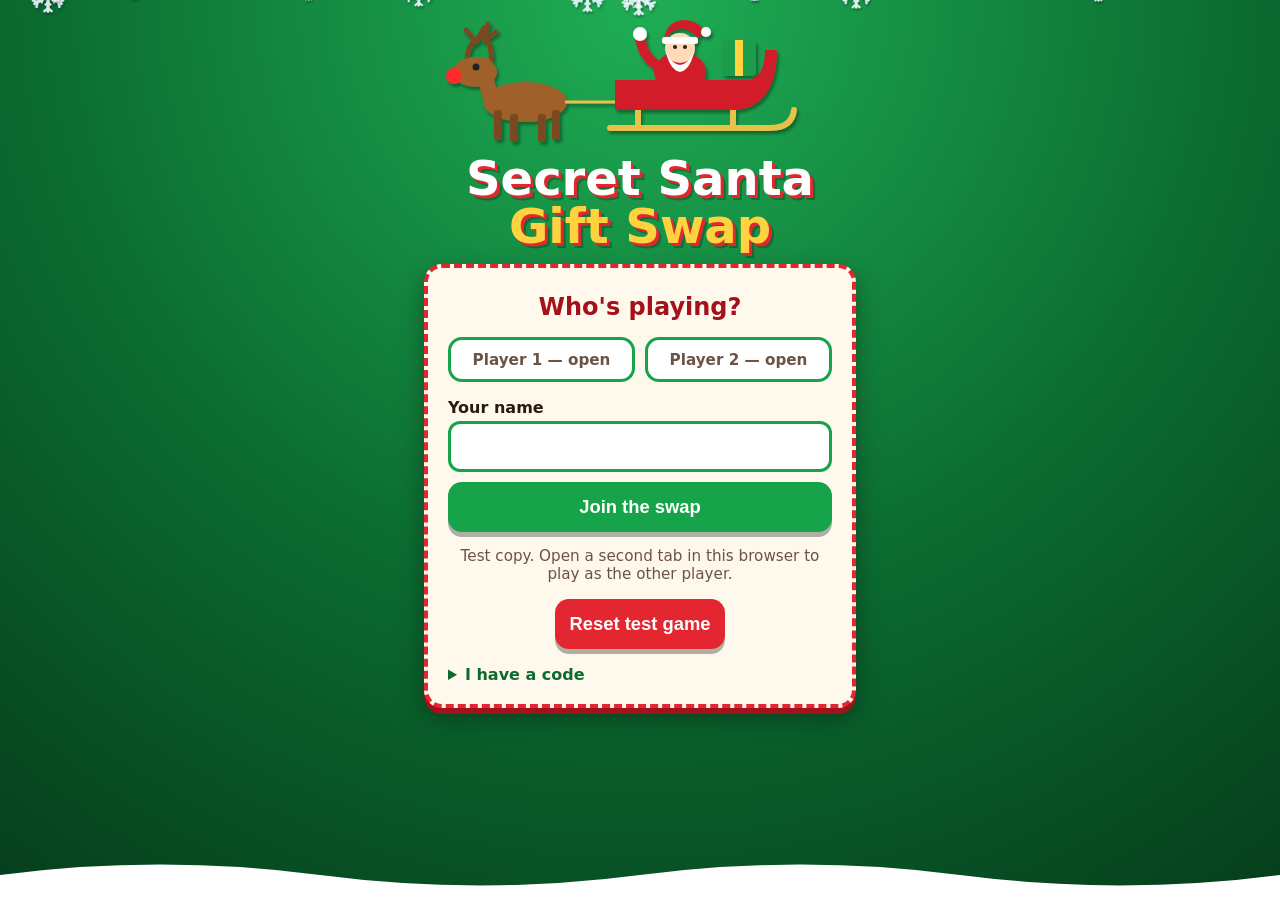
==== gift/index.html @ 47a757fa "Add a browser copy of the gift swap for testing." ====
<!doctype html>
<html lang="en"><head>
<meta charset="utf-8"><meta name="viewport" content="width=device-width,initial-scale=1">
<title>Secret Santa Gift Swap</title>
<link rel="icon" href="favicon.svg">
<link rel="stylesheet" href="style.css">
</head><body>
<div id="snow" aria-hidden="true"></div>
<svg width="0" height="0" style="position:absolute">
  <defs>
    <filter id="paper"><feDropShadow dx="2" dy="3" stdDeviation="1.5" flood-opacity=".35"/></filter>
    <symbol id="flake" viewBox="-50 -50 100 100">
      <g fill="#fff" stroke="#cfe8ff" stroke-width="1.5">
        <g transform="rotate(0)"><rect x="-4" y="-46" width="8" height="46" rx="3"/><path d="M0-30 L-14-42 L-10-46 L0-36 L10-46 L14-42Z"/><path d="M0-14 L-10-24 L-6-27 L0-20 L6-27 L10-24Z"/></g><g transform="rotate(60)"><rect x="-4" y="-46" width="8" height="46" rx="3"/><path d="M0-30 L-14-42 L-10-46 L0-36 L10-46 L14-42Z"/><path d="M0-14 L-10-24 L-6-27 L0-20 L6-27 L10-24Z"/></g><g transform="rotate(120)"><rect x="-4" y="-46" width="8" height="46" rx="3"/><path d="M0-30 L-14-42 L-10-46 L0-36 L10-46 L14-42Z"/><path d="M0-14 L-10-24 L-6-27 L0-20 L6-27 L10-24Z"/></g><g transform="rotate(180)"><rect x="-4" y="-46" width="8" height="46" rx="3"/><path d="M0-30 L-14-42 L-10-46 L0-36 L10-46 L14-42Z"/><path d="M0-14 L-10-24 L-6-27 L0-20 L6-27 L10-24Z"/></g><g transform="rotate(240)"><rect x="-4" y="-46" width="8" height="46" rx="3"/><path d="M0-30 L-14-42 L-10-46 L0-36 L10-46 L14-42Z"/><path d="M0-14 L-10-24 L-6-27 L0-20 L6-27 L10-24Z"/></g><g transform="rotate(300)"><rect x="-4" y="-46" width="8" height="46" rx="3"/><path d="M0-30 L-14-42 L-10-46 L0-36 L10-46 L14-42Z"/><path d="M0-14 L-10-24 L-6-27 L0-20 L6-27 L10-24Z"/></g>
        <circle r="8"/>
      </g>
    </symbol>
  </defs>
</svg>

<header class="scene" aria-hidden="true">
  <svg class="sleigh" viewBox="0 0 420 140">
    <g filter="url(#paper)">
      <!-- Rudolph -->
      <g class="rudolph">
        <path d="M40 70 q-8-30 6-40 M46 32 l-10-12 M46 32 l8-14 M58 66 q8-30 -4-38 M54 30 l4-16 M54 30 l12-8" stroke="#7a4a20" stroke-width="5" fill="none" stroke-linecap="round"/>
        <ellipse cx="95" cy="92" rx="42" ry="20" fill="#a0602c"/>
        <rect x="64" y="100" width="8" height="30" rx="3" fill="#7a4a20"/><rect x="80" y="104" width="8" height="28" rx="3" fill="#7a4a20"/>
        <rect x="108" y="104" width="8" height="28" rx="3" fill="#7a4a20"/><rect x="122" y="100" width="8" height="30" rx="3" fill="#7a4a20"/>
        <path d="M60 85 q-6-20 -6-30" stroke="#a0602c" stroke-width="16" stroke-linecap="round" fill="none"/>
        <ellipse cx="45" cy="62" rx="22" ry="15" fill="#a0602c"/>
        <circle cx="46" cy="57" r="3.5" fill="#222"/>
        <circle class="nose" cx="24" cy="66" r="8" fill="#ff2a2a"/>
      </g>
      <path d="M135 92 L190 92" stroke="#e8c14a" stroke-width="3"/>
      <!-- Sleigh -->
      <path d="M185 70 h130 q20 0 20 -30 h12 q0 55 -40 60 h-122z" fill="#d21f2b"/>
      <path d="M180 118 h160 q22 0 24 -18" stroke="#e8c14a" stroke-width="6" fill="none" stroke-linecap="round"/>
      <rect x="205" y="100" width="6" height="18" fill="#e8c14a"/><rect x="300" y="100" width="6" height="18" fill="#e8c14a"/>
      <!-- gift sack -->
      <rect x="292" y="30" width="34" height="36" rx="4" fill="#1f9d4a"/><rect x="305" y="30" width="8" height="36" fill="#ffd23f"/>
      <!-- Santa -->
      <ellipse cx="250" cy="62" rx="26" ry="20" fill="#d21f2b"/>
      <circle cx="250" cy="38" r="15" fill="#ffd9b8"/>
      <path d="M236 42 q14 26 28 0 q-4 18 -14 20 q-10 -2 -14 -20z" fill="#fff"/>
      <path d="M234 30 q16 -22 34 -2 l6 -4 q-2 -12 -18 -14 q-20 0 -22 20z" fill="#d21f2b"/>
      <rect x="232" y="27" width="36" height="7" rx="3" fill="#fff"/><circle cx="276" cy="22" r="5" fill="#fff"/>
      <circle cx="245" cy="37" r="2" fill="#222"/><circle cx="255" cy="37" r="2" fill="#222"/>
      <g class="wave"><path d="M228 56 q-16 -10 -18 -30" stroke="#d21f2b" stroke-width="10" fill="none" stroke-linecap="round"/><circle cx="210" cy="24" r="7" fill="#fff"/></g>
    </g>
  </svg>
  <h1>Secret Santa<br><span>Gift Swap</span></h1>
</header>

<main id="app">
  <section id="v-home" class="card view">
    <h2>Who's playing?</h2>
    <ul id="slots" class="slots"></ul>
    <form id="joinForm" class="stack">
      <label>Your name <input id="name" maxlength="30" autocomplete="off" required></label>
      <button class="btn green">Join the swap</button>
    </form>
    <p class="muted" id="fullMsg" hidden>Both spots are taken. Already playing? Use your code below.</p>
    <p class="muted">Test copy. Open a second tab in this browser to play as the other player.</p>
    <p><button type="button" id="resetBtn" class="btn red">Reset test game</button></p>
    <details class="backup"><summary>I have a code</summary>
      <form id="codeForm" class="stack"><input id="codeIn" inputmode="numeric" pattern="\d{5}" maxlength="5" placeholder="5-digit code" required><button class="btn red">Open my page</button></form>
    </details>
  </section>

  <section id="v-ideas" class="card view" hidden>
    <h2>Hi <span class="me"></span>! Four gift ideas</h2>
    <p class="muted">Enter exactly four different ideas. Once submitted they're locked in.</p>
    <p id="waitJoin" class="pill" hidden>Waiting for the other player to join before you can submit.</p>
    <form id="ideasForm" class="stack">
      <input class="idea" maxlength="120" placeholder="Gift idea 1" required>
      <input class="idea" maxlength="120" placeholder="Gift idea 2" required>
      <input class="idea" maxlength="120" placeholder="Gift idea 3" required>
      <input class="idea" maxlength="120" placeholder="Gift idea 4" required>
      <button class="btn red" id="submitIdeas">Wrap them up!</button>
    </form>
  </section>

  <section id="v-wait" class="card view" hidden>
    <svg class="gift small" viewBox="-50 -50 100 100"><use href="#flake"/></svg>
    <h2>Your code</h2>
    <div class="code" id="myCode"></div>
    <p class="muted">Save this code. This tab remembers you until you close it.</p>
    <p class="pill"><span class="status-dot"></span> Waiting on other participant for gift ideas.</p>
    <p class="muted"><span class="other"></span> <span id="otherCheck"></span></p>
    <button class="btn green" id="recheck">Check again</button>
  </section>

  <section id="v-gift" class="card view" hidden>
    <h2>Both lists are in! 🎄</h2>
    <p class="muted">Tap your present to open it.</p>
    <button id="giftBtn" class="giftBtn" aria-label="Open your present">
      <svg viewBox="0 0 120 130" class="gift"><g filter="url(#paper)">
        <g class="lid"><rect x="8" y="34" width="104" height="22" rx="4" class="wrap2"/><rect x="54" y="34" width="12" height="22" fill="#ffd23f"/>
          <path d="M60 34 q-30 -30 -34 -6 q4 10 34 6 q30 4 34 -6 q-4 -24 -34 6z" fill="#ffd23f"/></g>
        <rect x="14" y="56" width="92" height="66" rx="4" class="wrap"/><rect x="54" y="56" width="12" height="66" fill="#ffd23f"/>
      </g></svg>
    </button>
    <p class="muted">Your code <b class="codeSmall"></b> will be used up when you open it.</p>
  </section>

  <section id="v-reveal" class="card view" hidden>
    <h2>Your gift ideas</h2>
    <ol id="revealList" class="reveal"></ol>
    <div class="countdown" id="cdBox" hidden>
      <p>📸 <b>Take a screenshot now!</b> These disappear forever in</p>
      <div id="cd" class="cd">2:00</div>
    </div>
  </section>

  <section id="v-done" class="card view" hidden>
    <h2>All wrapped up 🎁</h2>
    <p>Your list has been erased. Merry Christmas!</p>
  </section>

  <p id="err" class="err" role="alert"></p>
</main>
<footer class="ground" aria-hidden="true">
  <svg viewBox="0 0 400 60" preserveAspectRatio="none"><path d="M0 30 q50-25 100 0 t100 0 t100 0 t100 0 V60 H0z" fill="#fff" filter="url(#paper)"/></svg>
</footer>
<script src="app.js"></script>
</body></html>
---- gift/style.css ----
:root{--red:#e3262f;--dred:#a3121b;--green:#17a34a;--dgreen:#0b6b30;--gold:#ffd23f;--cream:#fff8ec}
*{box-sizing:border-box}
body{margin:0;min-height:100vh;font-family:"Trebuchet MS",system-ui,sans-serif;color:#2b1a10;
 background:radial-gradient(circle at 50% 0,#1fae55 0,#0b6b30 55%,#063d1c 100%);overflow-x:hidden}
#snow{position:fixed;inset:0;pointer-events:none;z-index:0;overflow:hidden}
#snow svg{position:absolute;overflow:visible;filter:drop-shadow(1px 2px 1px rgba(0,0,0,.3));top:-40px;animation:fall linear infinite;opacity:.9}
@keyframes fall{to{transform:translateY(110vh) rotate(360deg)}}
.scene{position:relative;z-index:1;text-align:center;padding:10px 10px 0}
.sleigh{width:min(420px,92vw);animation:fly 6s ease-in-out infinite}
@keyframes fly{50%{transform:translate(8px,-8px) rotate(-2deg)}}
.wave{transform-origin:228px 56px;animation:wave 1s ease-in-out infinite alternate}
@keyframes wave{from{transform:rotate(-12deg)}to{transform:rotate(18deg)}}
.nose{animation:glow 1.2s infinite alternate}@keyframes glow{to{fill:#ff8a8a}}
h1{margin:0;color:#fff;font-size:clamp(1.8rem,7vw,3rem);line-height:1;text-shadow:3px 3px 0 var(--red),5px 5px 0 rgba(0,0,0,.25)}
h1 span{color:var(--gold)}
main{position:relative;z-index:1;max-width:460px;margin:0 auto;padding:14px}
.card{background:var(--cream);border-radius:18px;padding:20px;box-shadow:0 6px 0 var(--dred),0 10px 24px rgba(0,0,0,.35);
 border:4px dashed var(--red);text-align:center}
h2{margin:.2em 0 .5em;color:var(--dred)}
.stack{display:flex;flex-direction:column;gap:10px;margin-top:10px}
label{display:flex;flex-direction:column;text-align:left;font-weight:bold;gap:4px}
input{font-size:1.1rem;padding:12px;border-radius:12px;border:3px solid var(--green);background:#fff;width:100%}
input:focus{outline:3px solid var(--gold)}
.btn{font-size:1.15rem;font-weight:bold;padding:14px;border:0;border-radius:14px;color:#fff;cursor:pointer;box-shadow:0 5px 0 rgba(0,0,0,.3)}
.btn:active{transform:translateY(3px);box-shadow:0 2px 0 rgba(0,0,0,.3)}
.btn.red{background:var(--red)}.btn.green{background:var(--green)}
.btn:disabled{opacity:.5}
.slots{list-style:none;padding:0;display:flex;gap:10px;justify-content:center}
.slots li{flex:1;background:#fff;border:3px solid var(--green);border-radius:14px;padding:10px;font-weight:bold}
.check{color:#fff;background:var(--green);border-radius:50%;display:inline-block;width:1.5em;height:1.5em;line-height:1.5em}
.muted{color:#6b5444;font-size:.95rem}
.pill{background:#fff3c4;border-radius:999px;padding:10px 14px;font-weight:bold}
.status-dot{display:inline-block;width:10px;height:10px;border-radius:50%;background:var(--red);animation:glow2 1s infinite alternate}
@keyframes glow2{to{background:var(--gold)}}
.code{font-size:2.6rem;letter-spacing:.3em;font-weight:900;color:var(--red);background:#fff;border:3px dashed var(--green);border-radius:12px;padding:6px}
.err{color:#fff;background:var(--red);border-radius:12px;padding:0;text-align:center;font-weight:bold}
.err:not(:empty){padding:10px}
.backup{margin-top:14px;text-align:left}.backup summary{cursor:pointer;font-weight:bold;color:var(--dgreen)}
.giftBtn{background:none;border:0;cursor:pointer;padding:0}
.gift{width:min(220px,60vw);overflow:visible}.gift.small{width:70px}
.wrap{fill:var(--red)}.wrap2{fill:#ff4a52}
.green-gift .wrap{fill:var(--green)}.green-gift .wrap2{fill:#2bc463}
.giftBtn .gift{animation:shake 1.6s infinite;transform-origin:50% 90%}
@keyframes shake{0%,55%,100%{transform:none}60%{transform:translateY(-12px) rotate(-6deg)}65%{transform:translateY(-4px) rotate(6deg)}70%{transform:translateY(-10px) rotate(-5deg)}75%{transform:rotate(4deg)}80%{transform:translateY(-6px) rotate(-3deg)}88%{transform:none}}
.giftBtn.opening .gift{animation:none}
.giftBtn.opening .lid{transition:transform .8s cubic-bezier(.3,1.6,.5,1);transform:translate(30px,-60px) rotate(25deg)}
.bounce{animation:bounce .7s cubic-bezier(.3,1.8,.5,1)}
@keyframes bounce{0%{transform:scale(1)}30%{transform:scale(.9,1.1)}55%{transform:scale(1.08,.92)}80%{transform:scale(.97,1.03)}100%{transform:scale(1)}}
.reveal{list-style:none;padding:0;display:flex;flex-direction:column;gap:12px}
.reveal li{position:relative;background:#fff;border:3px solid var(--green);border-radius:14px;padding:14px;font-size:1.2rem;font-weight:bold;
 animation:spinIn 1s cubic-bezier(.3,1.5,.5,1) both}
.reveal li:nth-child(odd){border-color:var(--red)}
@keyframes spinIn{0%{transform:scale(0) rotate(-540deg);opacity:0}70%{opacity:1}100%{transform:none}}
.spark{position:absolute;width:8px;height:8px;border-radius:50%;background:var(--gold);animation:spark .9s ease-out forwards;pointer-events:none}
@keyframes spark{to{transform:translate(var(--dx),var(--dy)) scale(0);opacity:0}}
.countdown{margin-top:14px;background:var(--red);color:#fff;border-radius:14px;padding:12px}
.cd{font-size:2.6rem;font-weight:900}
.ground{position:fixed;bottom:0;left:0;right:0;height:50px;z-index:0}.ground svg{width:100%;height:100%}
@media (prefers-reduced-motion:reduce){*{animation-duration:.01ms!important}}
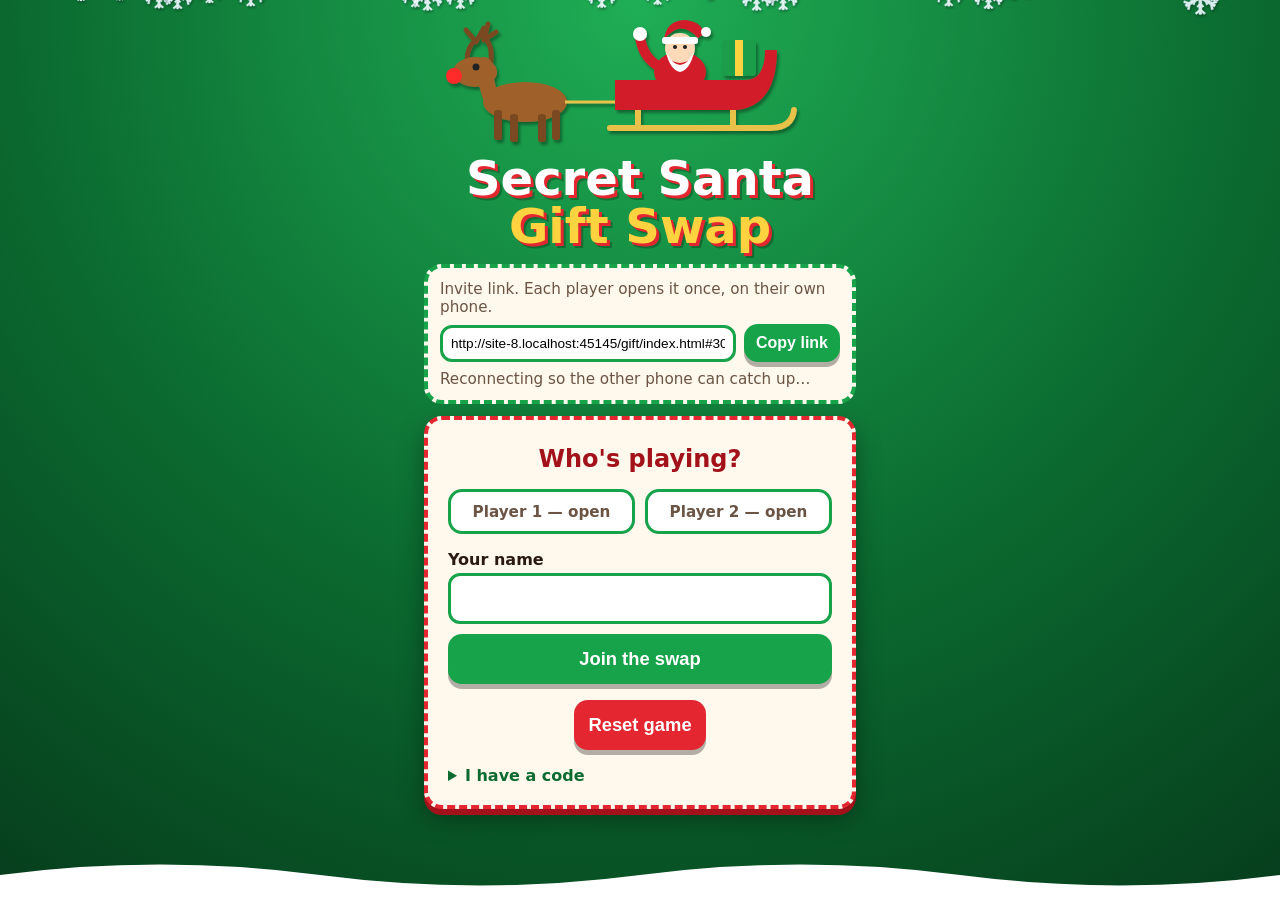
==== commit 1e16bce7: "Let two phones play the gift swap from one invite link. Co-authored-by: Cursor <cursoragent@cursor.c" ====
--- a/gift/index.html
+++ b/gift/index.html
@@ -53,6 +53,16 @@
 </header>
 
 <main id="app">
+  <div class="sharebox">
+    <div class="panel">
+      <p class="muted">Invite link. Each player opens it once, on their own phone.</p>
+      <div class="row">
+        <input id="shareUrl" readonly aria-label="Invite link">
+        <button type="button" id="copyLink" class="btn green">Copy link</button>
+      </div>
+      <p id="netStatus" class="muted"></p>
+    </div>
+  </div>
   <section id="v-home" class="card view">
     <h2>Who's playing?</h2>
     <ul id="slots" class="slots"></ul>
@@ -61,8 +71,7 @@
       <button class="btn green">Join the swap</button>
     </form>
     <p class="muted" id="fullMsg" hidden>Both spots are taken. Already playing? Use your code below.</p>
-    <p class="muted">Test copy. Open a second tab in this browser to play as the other player.</p>
-    <p><button type="button" id="resetBtn" class="btn red">Reset test game</button></p>
+    <p><button type="button" id="resetBtn" class="btn red">Reset game</button></p>
     <details class="backup"><summary>I have a code</summary>
       <form id="codeForm" class="stack"><input id="codeIn" inputmode="numeric" pattern="\d{5}" maxlength="5" placeholder="5-digit code" required><button class="btn red">Open my page</button></form>
     </details>
--- a/gift/style.css
+++ b/gift/style.css
@@ -1,5 +1,6 @@
 :root{--red:#e3262f;--dred:#a3121b;--green:#17a34a;--dgreen:#0b6b30;--gold:#ffd23f;--cream:#fff8ec}
 *{box-sizing:border-box}
+[hidden]{display:none !important}
 body{margin:0;min-height:100vh;font-family:"Trebuchet MS",system-ui,sans-serif;color:#2b1a10;
  background:radial-gradient(circle at 50% 0,#1fae55 0,#0b6b30 55%,#063d1c 100%);overflow-x:hidden}
 #snow{position:fixed;inset:0;pointer-events:none;z-index:0;overflow:hidden}
@@ -36,13 +37,19 @@
 .err{color:#fff;background:var(--red);border-radius:12px;padding:0;text-align:center;font-weight:bold}
 .err:not(:empty){padding:10px}
 .backup{margin-top:14px;text-align:left}.backup summary{cursor:pointer;font-weight:bold;color:var(--dgreen)}
-.giftBtn{background:none;border:0;cursor:pointer;padding:0}
+.sharebox{position:relative;z-index:1}
+.sharebox .panel{background:var(--cream);border-radius:18px;padding:12px;margin-bottom:12px;text-align:left;border:4px dashed var(--green)}
+.sharebox .row{display:flex;gap:8px;align-items:center}
+.sharebox input{min-width:0;flex:1;width:auto;font-size:.85rem;padding:8px}
+.sharebox .btn{width:auto;padding:10px 12px;font-size:1rem;white-space:nowrap}
+.sharebox p{margin:0 0 8px}
+.sharebox #netStatus{margin:8px 0 0}
+.giftBtn{background:none;border:0;cursor:pointer;padding:10px;touch-action:manipulation;animation:shake 1.6s infinite;transform-origin:50% 90%}
 .gift{width:min(220px,60vw);overflow:visible}.gift.small{width:70px}
 .wrap{fill:var(--red)}.wrap2{fill:#ff4a52}
 .green-gift .wrap{fill:var(--green)}.green-gift .wrap2{fill:#2bc463}
-.giftBtn .gift{animation:shake 1.6s infinite;transform-origin:50% 90%}
 @keyframes shake{0%,55%,100%{transform:none}60%{transform:translateY(-12px) rotate(-6deg)}65%{transform:translateY(-4px) rotate(6deg)}70%{transform:translateY(-10px) rotate(-5deg)}75%{transform:rotate(4deg)}80%{transform:translateY(-6px) rotate(-3deg)}88%{transform:none}}
-.giftBtn.opening .gift{animation:none}
+.giftBtn.opening{animation:none}
 .giftBtn.opening .lid{transition:transform .8s cubic-bezier(.3,1.6,.5,1);transform:translate(30px,-60px) rotate(25deg)}
 .bounce{animation:bounce .7s cubic-bezier(.3,1.8,.5,1)}
 @keyframes bounce{0%{transform:scale(1)}30%{transform:scale(.9,1.1)}55%{transform:scale(1.08,.92)}80%{transform:scale(.97,1.03)}100%{transform:scale(1)}}
